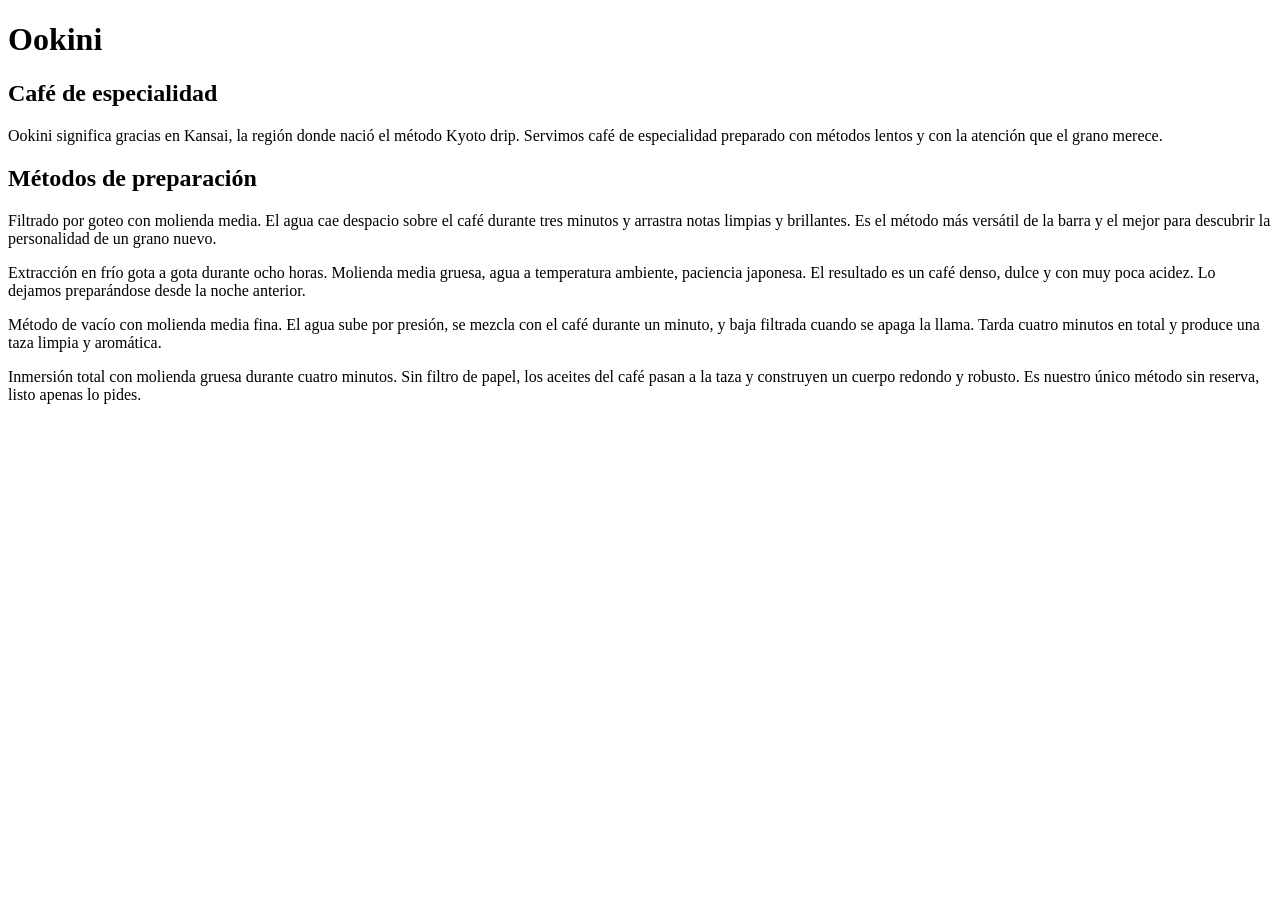
==== ookini/index.html @ 05beb7d5 "12. HTML desde cero en VS Code con Live Server" ====
<!doctype html>
<html lang="es">
	<head>
		<meta charset="UTF-8" />
		<meta name="viewport" content="width=device-width, initial-scale=1.0" />
		<title>Ookini</title>
	</head>
	<body>
		<h1>Ookini</h1>

		<h2>Café de especialidad</h2>
		<p>
			Ookini significa gracias en Kansai, la región donde nació el método Kyoto
			drip. Servimos café de especialidad preparado con métodos lentos y con la
			atención que el grano merece.
		</p>

		<h2>Métodos de preparación</h2>
		<p>
			Filtrado por goteo con molienda media. El agua cae despacio sobre el café
			durante tres minutos y arrastra notas limpias y brillantes. Es el método
			más versátil de la barra y el mejor para descubrir la personalidad de un
			grano nuevo.
		</p>

		<p>
			Extracción en frío gota a gota durante ocho horas. Molienda media gruesa,
			agua a temperatura ambiente, paciencia japonesa. El resultado es un café
			denso, dulce y con muy poca acidez. Lo dejamos preparándose desde la noche
			anterior.
		</p>

		<p>
			Método de vacío con molienda media fina. El agua sube por presión, se
			mezcla con el café durante un minuto, y baja filtrada cuando se apaga la
			llama. Tarda cuatro minutos en total y produce una taza limpia y
			aromática.
		</p>

		<p>
			Inmersión total con molienda gruesa durante cuatro minutos. Sin filtro de
			papel, los aceites del café pasan a la taza y construyen un cuerpo redondo
			y robusto. Es nuestro único método sin reserva, listo apenas lo pides.
		</p>
	</body>
</html>
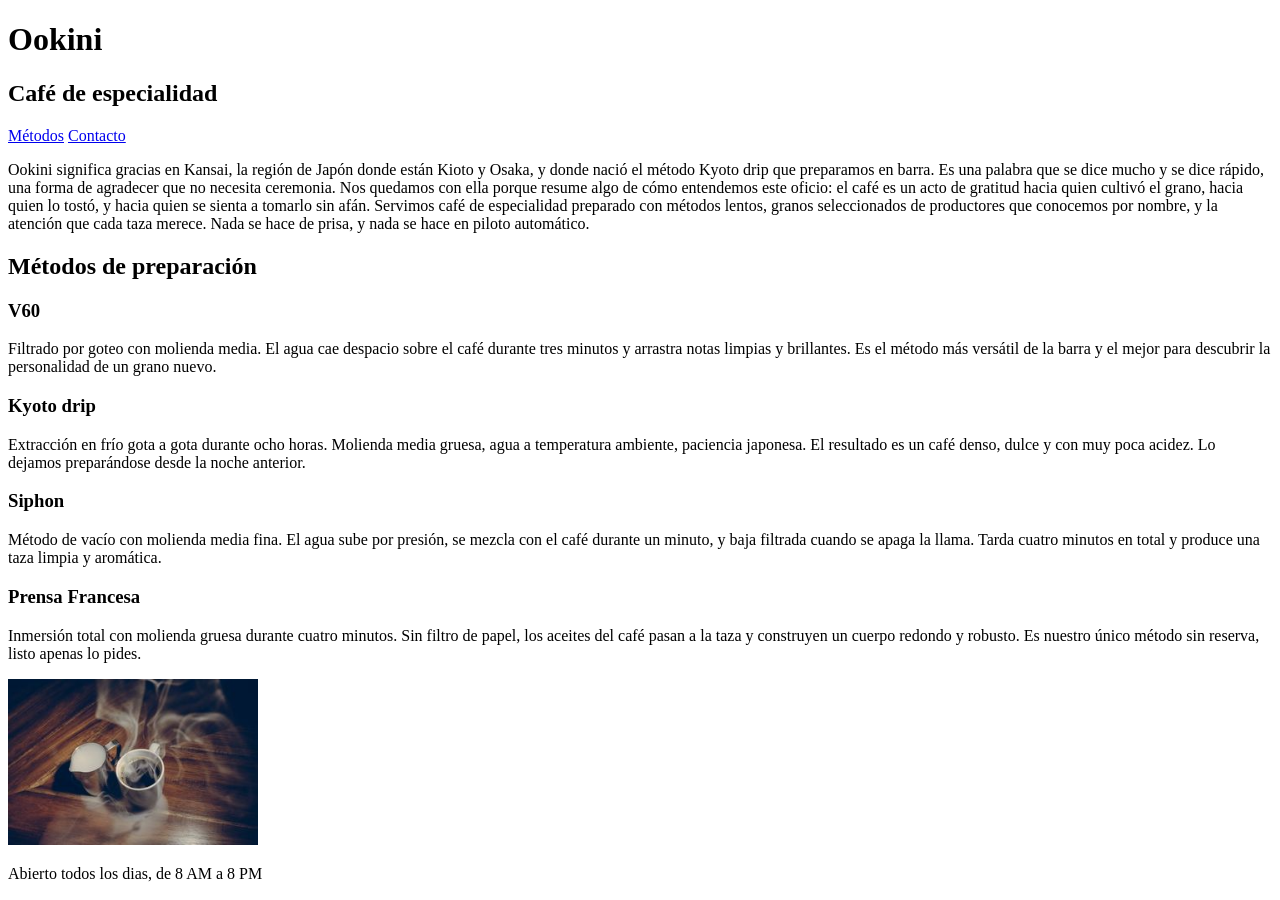
==== commit c7eb6116: "13. Etiquetas semanticas que organizan tu HTML" ====
--- a/ookini/index.html
+++ b/ookini/index.html
@@ -6,41 +6,66 @@
 		<title>Ookini</title>
 	</head>
 	<body>
-		<h1>Ookini</h1>
-
-		<h2>Café de especialidad</h2>
-		<p>
-			Ookini significa gracias en Kansai, la región donde nació el método Kyoto
-			drip. Servimos café de especialidad preparado con métodos lentos y con la
-			atención que el grano merece.
-		</p>
-
-		<h2>Métodos de preparación</h2>
-		<p>
-			Filtrado por goteo con molienda media. El agua cae despacio sobre el café
-			durante tres minutos y arrastra notas limpias y brillantes. Es el método
-			más versátil de la barra y el mejor para descubrir la personalidad de un
-			grano nuevo.
-		</p>
-
-		<p>
-			Extracción en frío gota a gota durante ocho horas. Molienda media gruesa,
-			agua a temperatura ambiente, paciencia japonesa. El resultado es un café
-			denso, dulce y con muy poca acidez. Lo dejamos preparándose desde la noche
-			anterior.
-		</p>
-
-		<p>
-			Método de vacío con molienda media fina. El agua sube por presión, se
-			mezcla con el café durante un minuto, y baja filtrada cuando se apaga la
-			llama. Tarda cuatro minutos en total y produce una taza limpia y
-			aromática.
-		</p>
-
-		<p>
-			Inmersión total con molienda gruesa durante cuatro minutos. Sin filtro de
-			papel, los aceites del café pasan a la taza y construyen un cuerpo redondo
-			y robusto. Es nuestro único método sin reserva, listo apenas lo pides.
-		</p>
+		<header>
+			<h1>Ookini</h1>
+			<h2>Café de especialidad</h2>
+			<nav>
+				<a href="#metodos">Métodos</a>
+				<a href="#contacto">Contacto</a>
+			</nav>
+		</header>
+		<main>
+			<p>
+				Ookini significa gracias en Kansai, la región de Japón donde están Kioto
+				y Osaka, y donde nació el método Kyoto drip que preparamos en barra. Es
+				una palabra que se dice mucho y se dice rápido, una forma de agradecer
+				que no necesita ceremonia. Nos quedamos con ella porque resume algo de
+				cómo entendemos este oficio: el café es un acto de gratitud hacia quien
+				cultivó el grano, hacia quien lo tostó, y hacia quien se sienta a
+				tomarlo sin afán. Servimos café de especialidad preparado con métodos
+				lentos, granos seleccionados de productores que conocemos por nombre, y
+				la atención que cada taza merece. Nada se hace de prisa, y nada se hace
+				en piloto automático.
+			</p>
+			<section id="metodos">
+				<h2>Métodos de preparación</h2>
+				<h3>V60</h3>
+				<p>
+					Filtrado por goteo con molienda media. El agua cae despacio sobre el
+					café durante tres minutos y arrastra notas limpias y brillantes. Es el
+					método más versátil de la barra y el mejor para descubrir la
+					personalidad de un grano nuevo.
+				</p>
+				<h3>Kyoto drip</h3>
+				<p>
+					Extracción en frío gota a gota durante ocho horas. Molienda media
+					gruesa, agua a temperatura ambiente, paciencia japonesa. El resultado
+					es un café denso, dulce y con muy poca acidez. Lo dejamos preparándose
+					desde la noche anterior.
+				</p>
+				<h3>Siphon</h3>
+				<p>
+					Método de vacío con molienda media fina. El agua sube por presión, se
+					mezcla con el café durante un minuto, y baja filtrada cuando se apaga
+					la llama. Tarda cuatro minutos en total y produce una taza limpia y
+					aromática.
+				</p>
+				<h3>Prensa Francesa</h3>
+				<p>
+					Inmersión total con molienda gruesa durante cuatro minutos. Sin filtro
+					de papel, los aceites del café pasan a la taza y construyen un cuerpo
+					redondo y robusto. Es nuestro único método sin reserva, listo apenas
+					lo pides.
+				</p>
+			</section>
+		</main>
+		<footer id="contacto">
+			<img
+				src="ookini-barra.jpg"
+				alt="Barra ookini, Cafe de especialidad"
+				width="250"
+			/>
+			<p>Abierto todos los dias, de 8 AM a 8 PM</p>
+		</footer>
 	</body>
 </html>
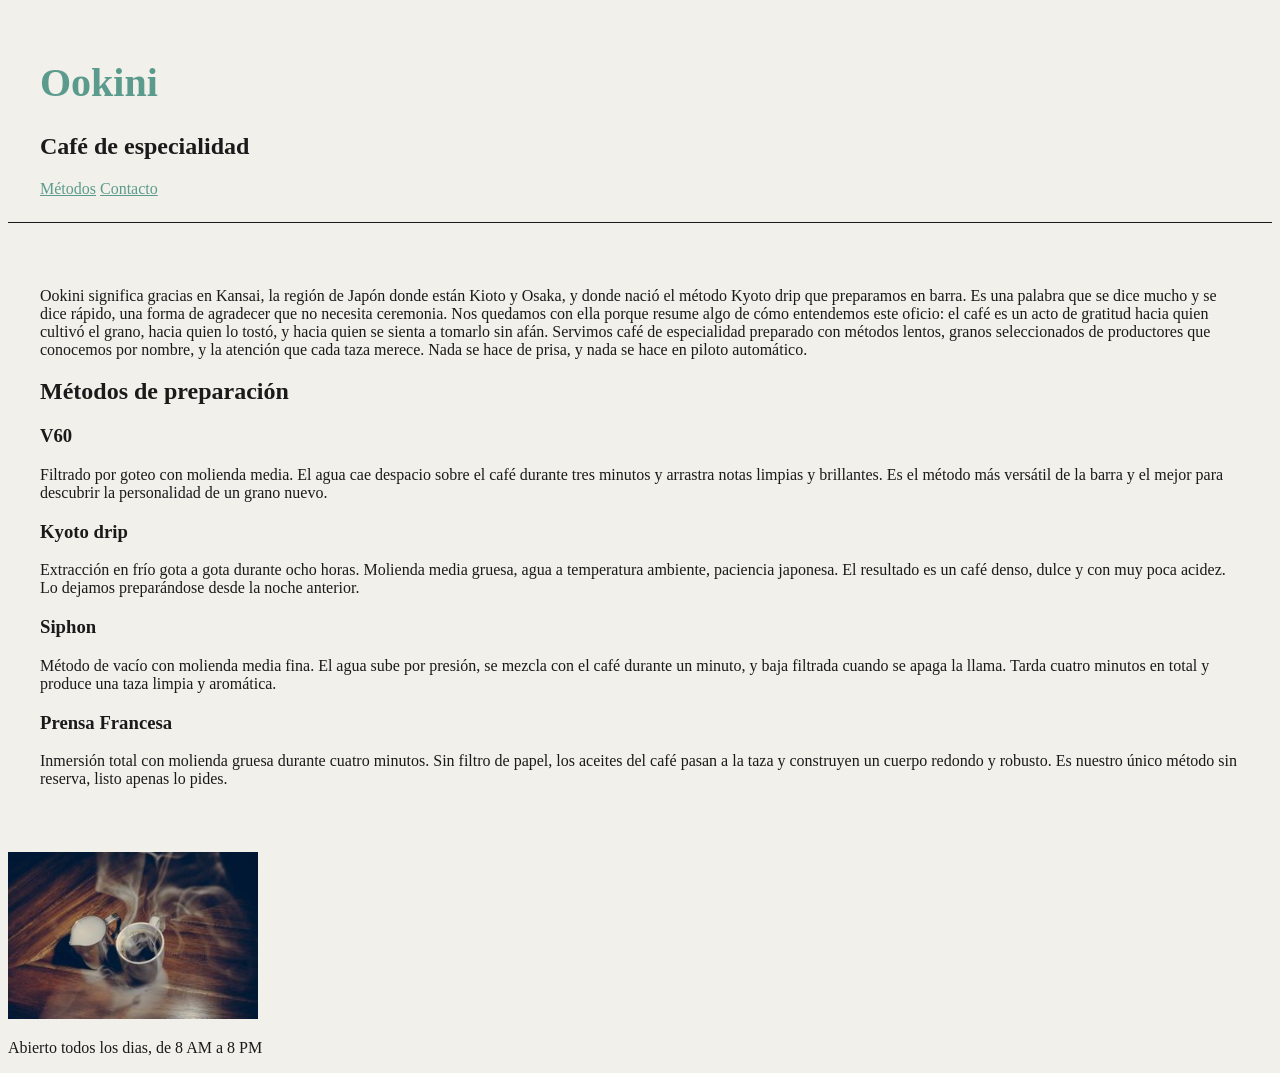
==== commit a94b7952: "14. Como darle estilo visual a tu pagina con CSS" ====
--- a/ookini/index.html
+++ b/ookini/index.html
@@ -4,6 +4,7 @@
 		<meta charset="UTF-8" />
 		<meta name="viewport" content="width=device-width, initial-scale=1.0" />
 		<title>Ookini</title>
+		<link rel="stylesheet" href="styles.css" />
 	</head>
 	<body>
 		<header>
--- a/ookini/styles.css
+++ b/ookini/styles.css
@@ -0,0 +1,19 @@
+body {
+	background-color: #f2f0ea;
+	font-family: Georgia, "Times New Roman", Times, serif;
+	color: #1a1a1a;
+}
+h1 {
+	color: #5b9b8e;
+	font-size: 2.5rem;
+}
+header {
+	padding: 1.5rem 2rem;
+	border-bottom: 1px solid #1a1a1a;
+}
+nav a {
+	color: #5b9b8e;
+}
+main {
+	padding: 3rem 2rem;
+}
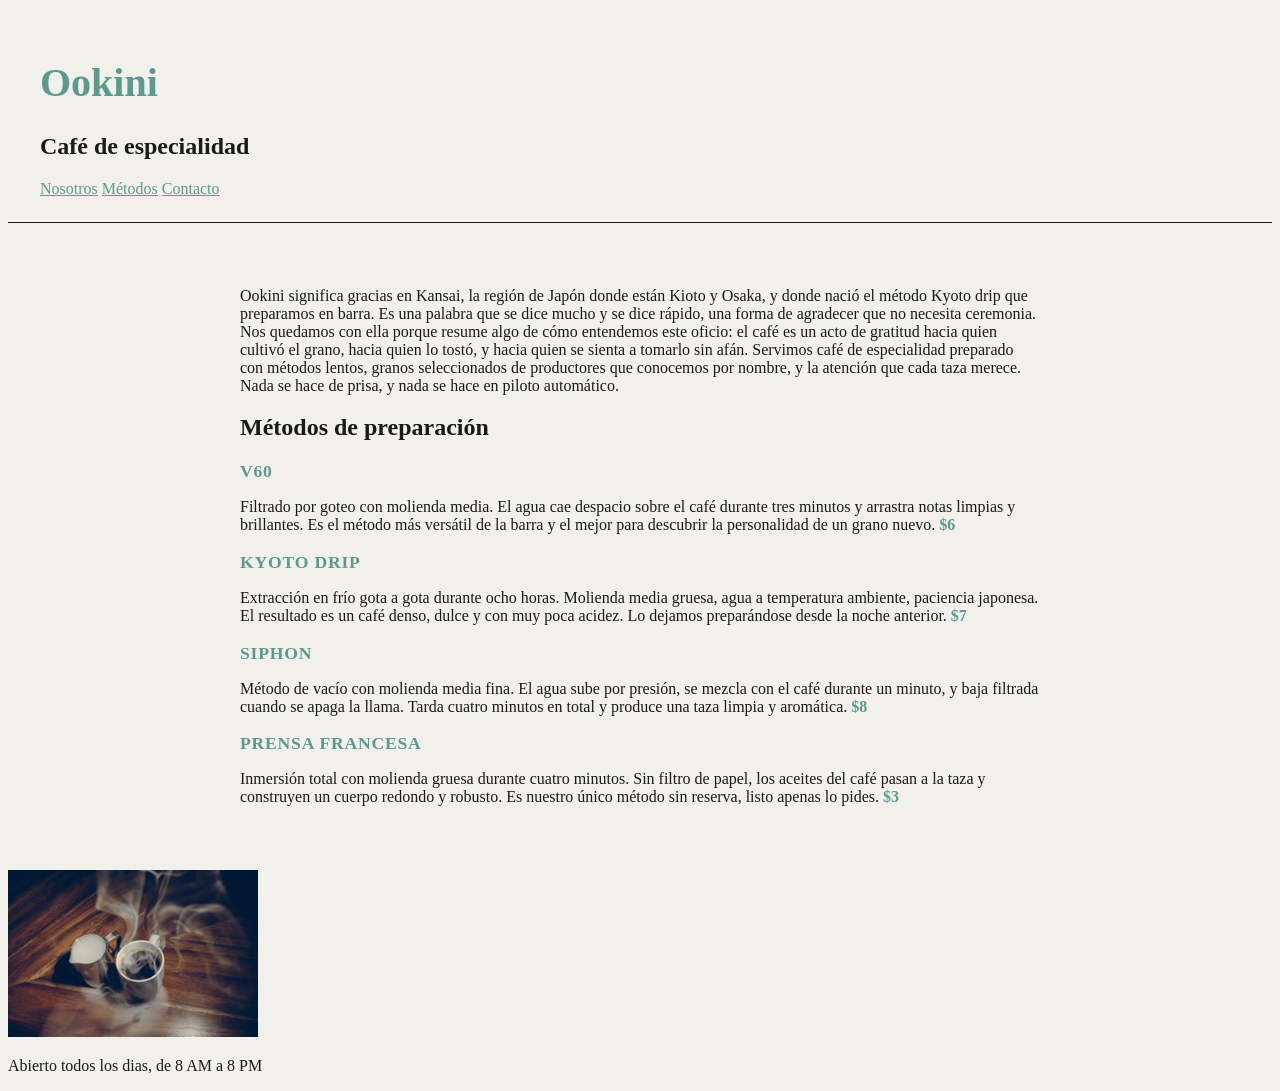
==== commit 13575231: "15. Box model de CSS explicado con dev tools" ====
--- a/ookini/index.html
+++ b/ookini/index.html
@@ -11,12 +11,13 @@
 			<h1>Ookini</h1>
 			<h2>Café de especialidad</h2>
 			<nav>
+				<a href="#nosotros">Nosotros</a>
 				<a href="#metodos">Métodos</a>
 				<a href="#contacto">Contacto</a>
 			</nav>
 		</header>
 		<main>
-			<p>
+			<p id="nosotros">
 				Ookini significa gracias en Kansai, la región de Japón donde están Kioto
 				y Osaka, y donde nació el método Kyoto drip que preparamos en barra. Es
 				una palabra que se dice mucho y se dice rápido, una forma de agradecer
@@ -30,33 +31,33 @@
 			</p>
 			<section id="metodos">
 				<h2>Métodos de preparación</h2>
-				<h3>V60</h3>
+				<h3 class="metodo-titulo">V60</h3>
 				<p>
 					Filtrado por goteo con molienda media. El agua cae despacio sobre el
 					café durante tres minutos y arrastra notas limpias y brillantes. Es el
 					método más versátil de la barra y el mejor para descubrir la
-					personalidad de un grano nuevo.
+					personalidad de un grano nuevo. <span class="precio">$6</span>
 				</p>
-				<h3>Kyoto drip</h3>
+				<h3 class="metodo-titulo">Kyoto drip</h3>
 				<p>
 					Extracción en frío gota a gota durante ocho horas. Molienda media
 					gruesa, agua a temperatura ambiente, paciencia japonesa. El resultado
 					es un café denso, dulce y con muy poca acidez. Lo dejamos preparándose
-					desde la noche anterior.
+					desde la noche anterior. <span class="precio">$7</span>
 				</p>
-				<h3>Siphon</h3>
+				<h3 class="metodo-titulo">Siphon</h3>
 				<p>
 					Método de vacío con molienda media fina. El agua sube por presión, se
 					mezcla con el café durante un minuto, y baja filtrada cuando se apaga
 					la llama. Tarda cuatro minutos en total y produce una taza limpia y
-					aromática.
+					aromática. <span class="precio">$8</span>
 				</p>
-				<h3>Prensa Francesa</h3>
+				<h3 class="metodo-titulo">Prensa Francesa</h3>
 				<p>
 					Inmersión total con molienda gruesa durante cuatro minutos. Sin filtro
 					de papel, los aceites del café pasan a la taza y construyen un cuerpo
 					redondo y robusto. Es nuestro único método sin reserva, listo apenas
-					lo pides.
+					lo pides. <span class="precio">$3</span>
 				</p>
 			</section>
 		</main>
--- a/ookini/styles.css
+++ b/ookini/styles.css
@@ -16,4 +16,20 @@
 }
 main {
 	padding: 3rem 2rem;
+	max-width: 800px;
+	margin: 0 auto;
 }
+h3 {
+	font-size: 1.1rem;
+}
+.metodo-titulo {
+	font-size: 1.1rem;
+	letter-spacing: 0.05rem;
+	text-transform: uppercase;
+	margin-bottom: 0.25rem;
+	color: #5b9b8e;
+}
+.precio {
+	font-weight: bold;
+	color: #5b9b8e;
+}
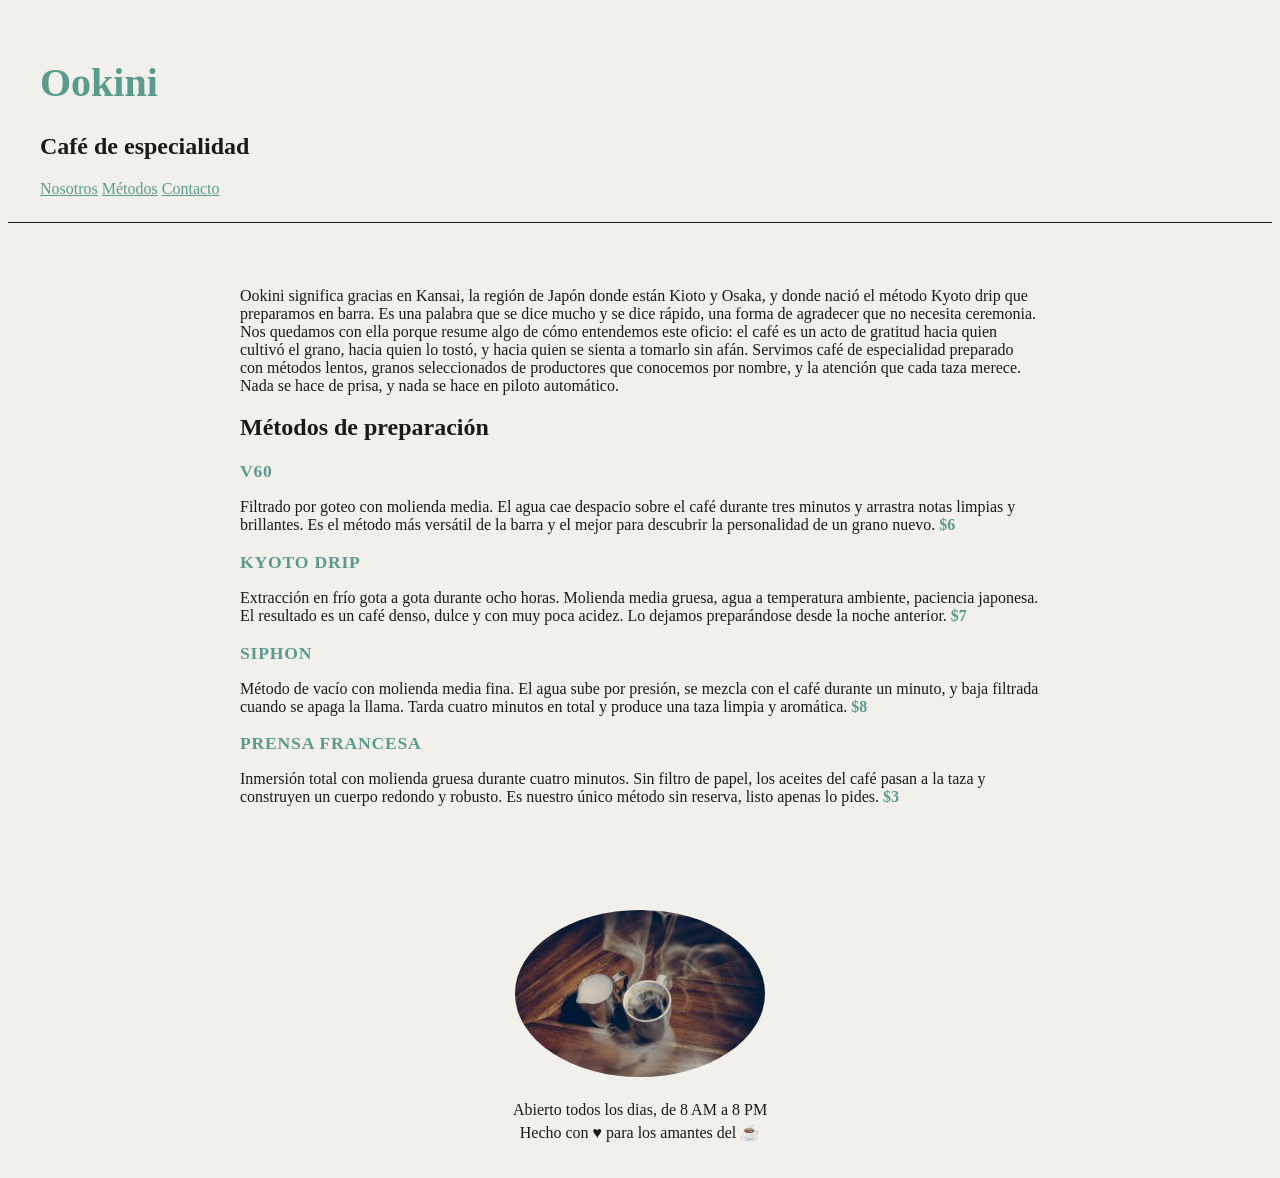
==== commit 77663003: "15.1 Reto - Darle estilos al footer" ====
--- a/ookini/index.html
+++ b/ookini/index.html
@@ -67,7 +67,10 @@
 				alt="Barra ookini, Cafe de especialidad"
 				width="250"
 			/>
-			<p>Abierto todos los dias, de 8 AM a 8 PM</p>
+			<div>
+				<p id="horario">Abierto todos los dias, de 8 AM a 8 PM</p>
+				<p id="frase">Hecho con ♥️ para los amantes del ☕</p>
+			</div>
 		</footer>
 	</body>
 </html>
--- a/ookini/styles.css
+++ b/ookini/styles.css
@@ -33,3 +33,17 @@
 	font-weight: bold;
 	color: #5b9b8e;
 }
+footer {
+	padding: 1.5rem 2rem;
+	text-align: center;
+}
+footer img {
+	border-radius: 50%;
+	margin: 1rem 0;
+}
+footer div {
+	padding: 0 2rem;
+}
+footer div p {
+	margin: 0.25rem 0;
+}
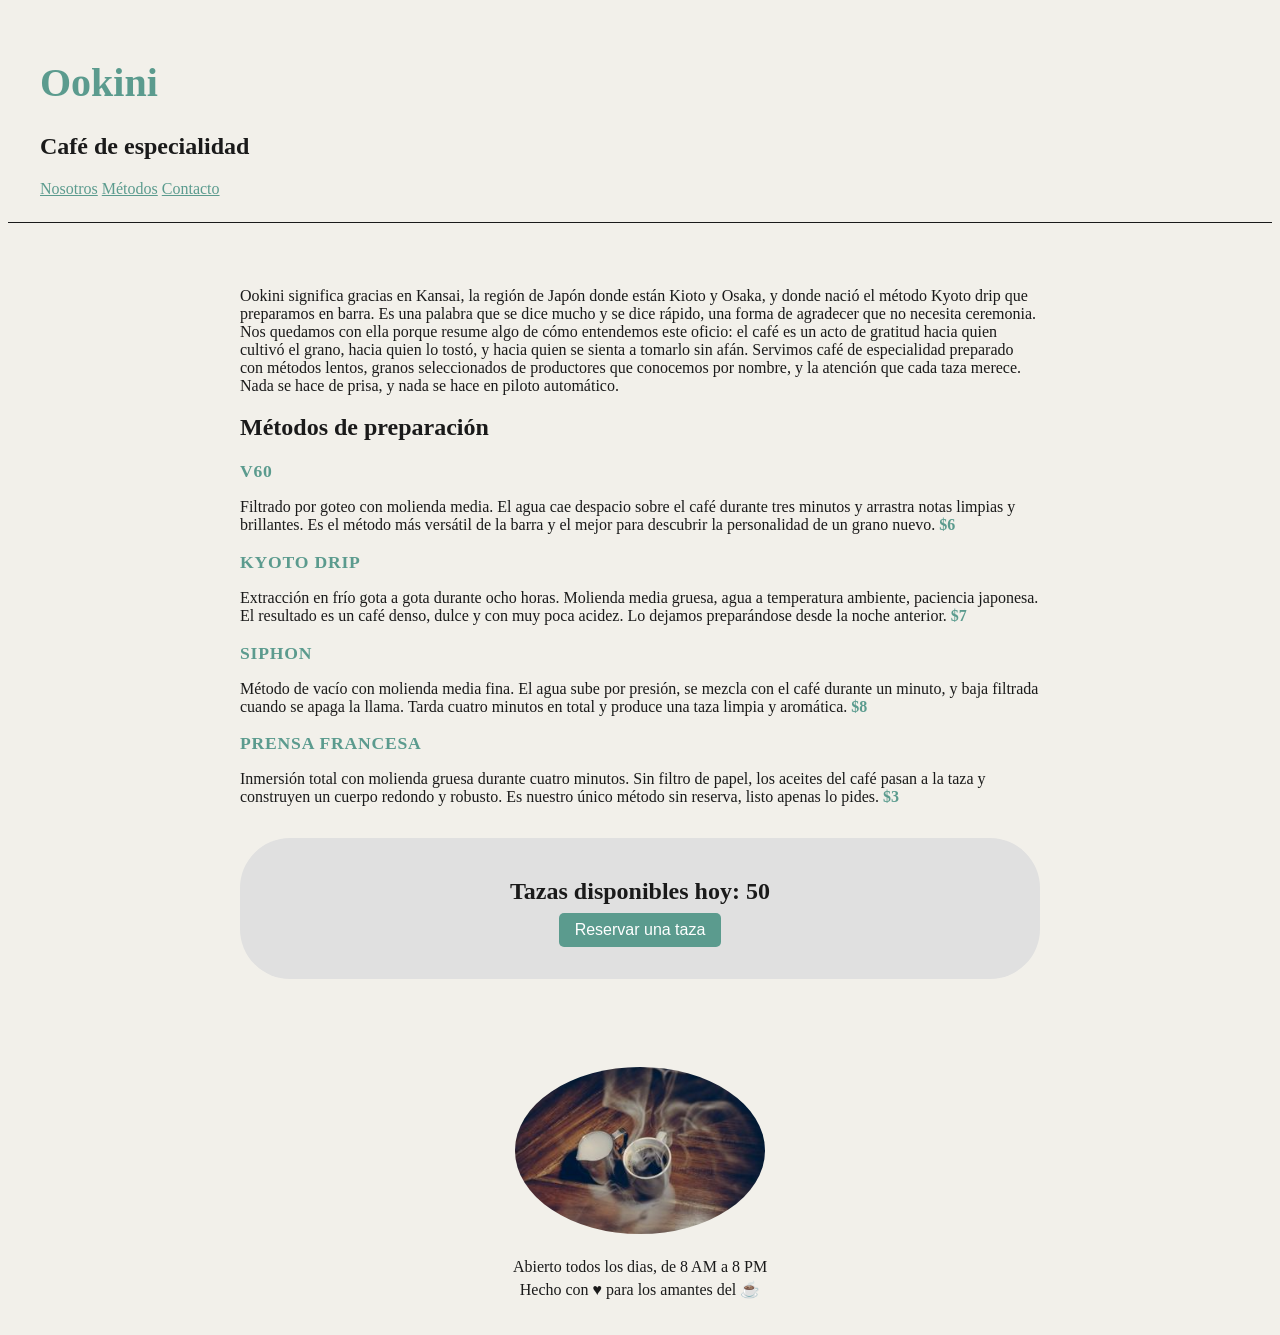
==== commit 2ce0a225: "17. Como conectar JavaScript al HTML con el DOM" ====
--- a/ookini/index.html
+++ b/ookini/index.html
@@ -60,6 +60,10 @@
 					lo pides. <span class="precio">$3</span>
 				</p>
 			</section>
+			<section id="reservas">
+				<p>Tazas disponibles hoy: <span class="contador-tazas">50</span></p>
+				<button id="boton-reservar">Reservar una taza</button>
+			</section>
 		</main>
 		<footer id="contacto">
 			<img
@@ -72,5 +76,6 @@
 				<p id="frase">Hecho con ♥️ para los amantes del ☕</p>
 			</div>
 		</footer>
+		<script src="script.js"></script>
 	</body>
 </html>
--- a/ookini/styles.css
+++ b/ookini/styles.css
@@ -33,6 +33,28 @@
 	font-weight: bold;
 	color: #5b9b8e;
 }
+#reservas {
+	margin-top: 2rem;
+	padding: 2rem;
+	background-color: #e0e0e0;
+	border-radius: 5px;
+	text-align: center;
+	border-radius: 50px;
+}
+#reservas p {
+	margin: 0.5rem 0;
+	font-size: 1.5rem;
+	font-weight: bold;
+}
+#boton-reservar {
+	padding: 0.5rem 1rem;
+	font-size: 1rem;
+	background-color: #5b9b8e;
+	color: #fff;
+	border: none;
+	border-radius: 5px;
+	cursor: pointer;
+}
 footer {
 	padding: 1.5rem 2rem;
 	text-align: center;
